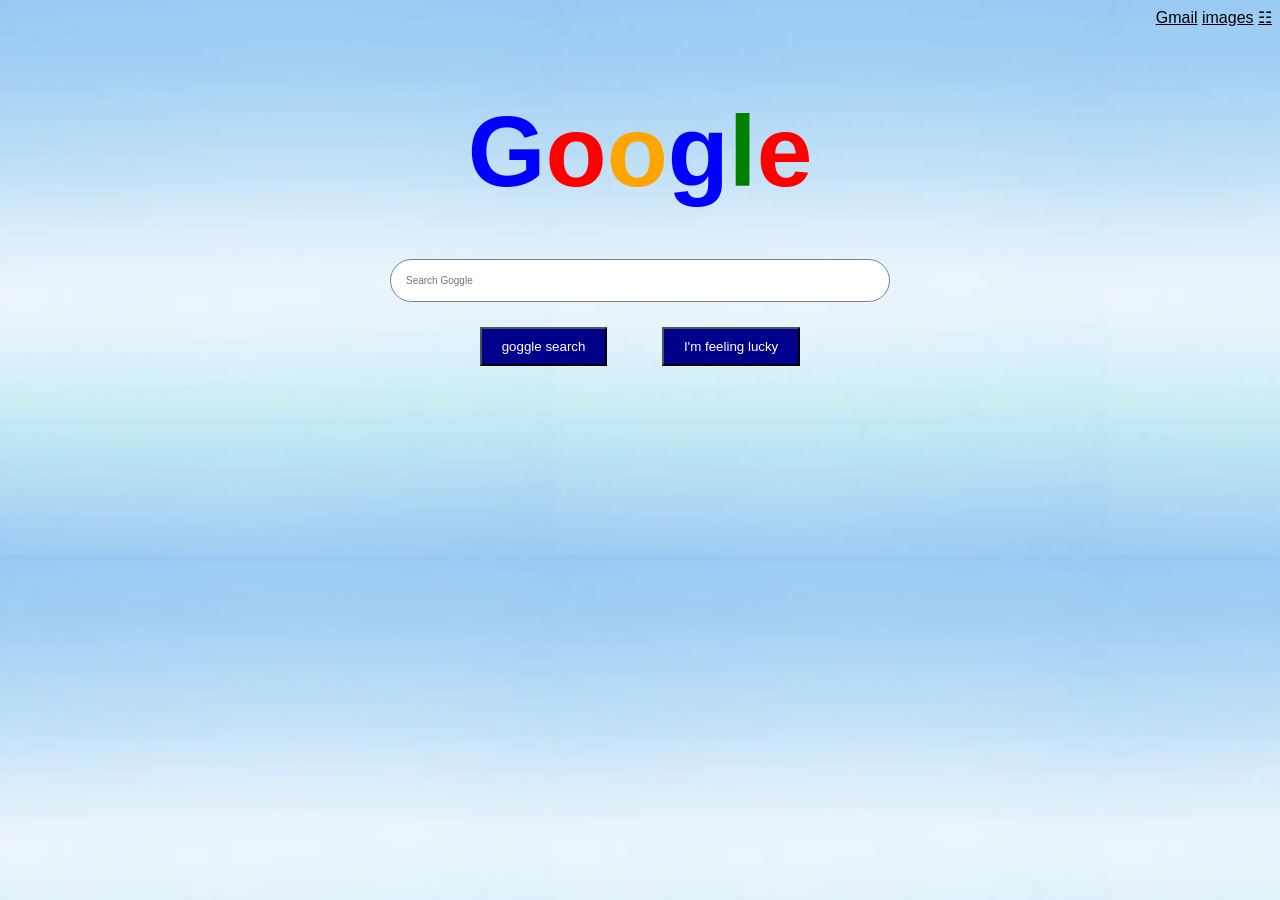
==== Goggleclone.html @ 0e145db4 "first commit" ====
<!DOCTYPE html>
<html lang="en">
<head>
    <meta charset="UTF-8">
    <meta name="viewport" content="width=device-width, initial-scale=1.0">
    <title>Goggle Clone</title>
    <style>
        .header {
            display: flex;
            justify-content: flex-end;
            align-items: center;
            gap: 25px;
        }
        .header a{
            color:black;
            font-size: 16px;
        }
        body{
            font-family: Arial, Helvetica, sans-serif;
            text-align: center;
            background-image: url('my guy 2.jpeg')            
        }
        h1 {
            font-size: 100px;
            margin-bottom:50px;
        }
        input{
            width: 500px;
            font-size: 10px;
            padding: 15px;
        }
        button{
            margin: 25px;
            padding: 10px 20px;
            background: darkblue;
            color: white;

        }
        .blue {
            color: blue;
        }
        .red {
            color: red;
        }
        .orange{
            color:orange;
        }
        .green {
            color: green;
        }
        .input {
            border-radius: 26px;
            box-shadow: 1px gray;
            border: 0.5px solid gray;
        }
    </style>
</head>
<body>
   <div class="header">
    <header>
         <a href="http://mail.google.com" target="_blank">Gmail</a>
         <a href="http://images.google.com/" target="_blank">images</a>
         
<a
href="https://
www.google.com/intl/en/about/ products"
target="_blank" class="apps-button"
>
☷
<a>
 <a
 href="https://
myaccount.google.com/" target="_blank" class="profile-button">
</a>
        </header>
    </div>
    <h1>
        <span class="blue">G</span><span class="red">o</span><Span class="orange">o</Span><span class="blue">g</span><span class="green">l</span><span class="red">e</span>

    </h1>
    <input type="search"
    placeholder="Search Goggle" class="input">
    <br>
    <button>goggle search</button>
    <button> I'm feeling lucky</button>
    
</body>
</html>
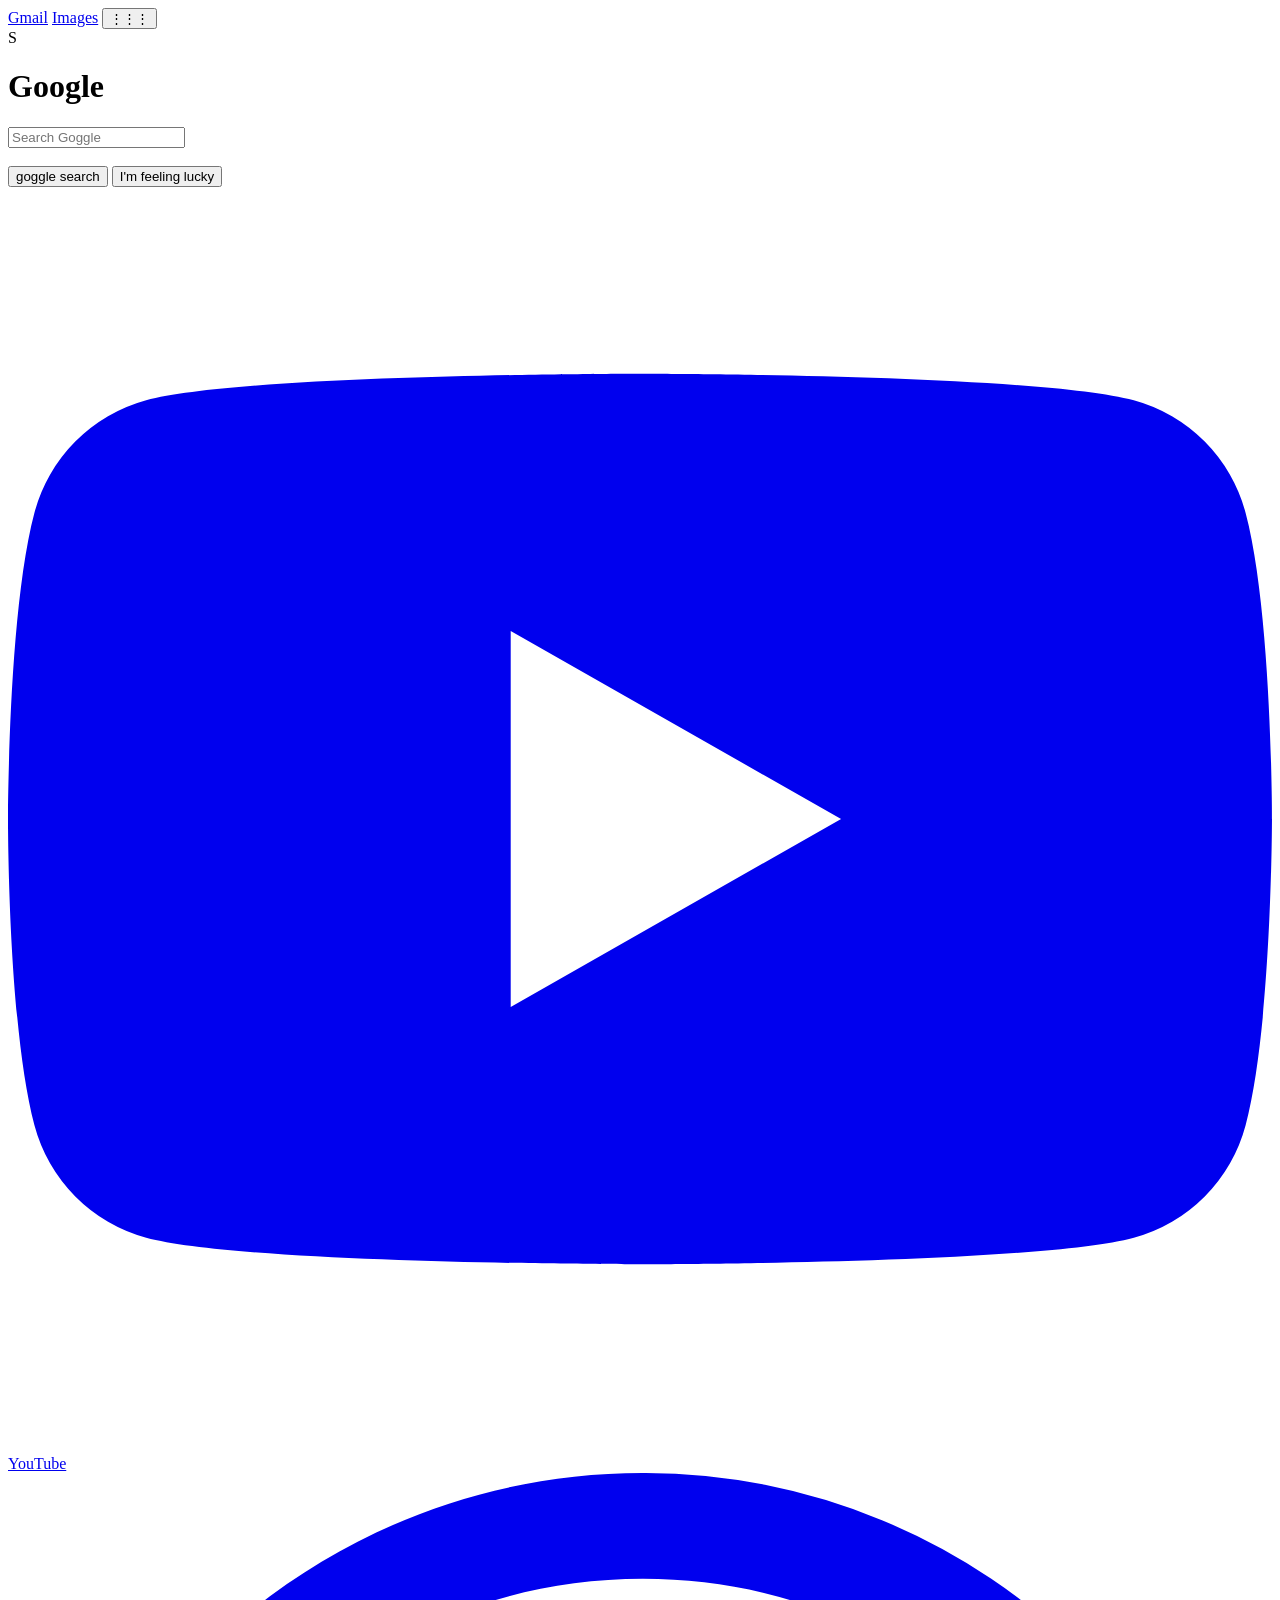
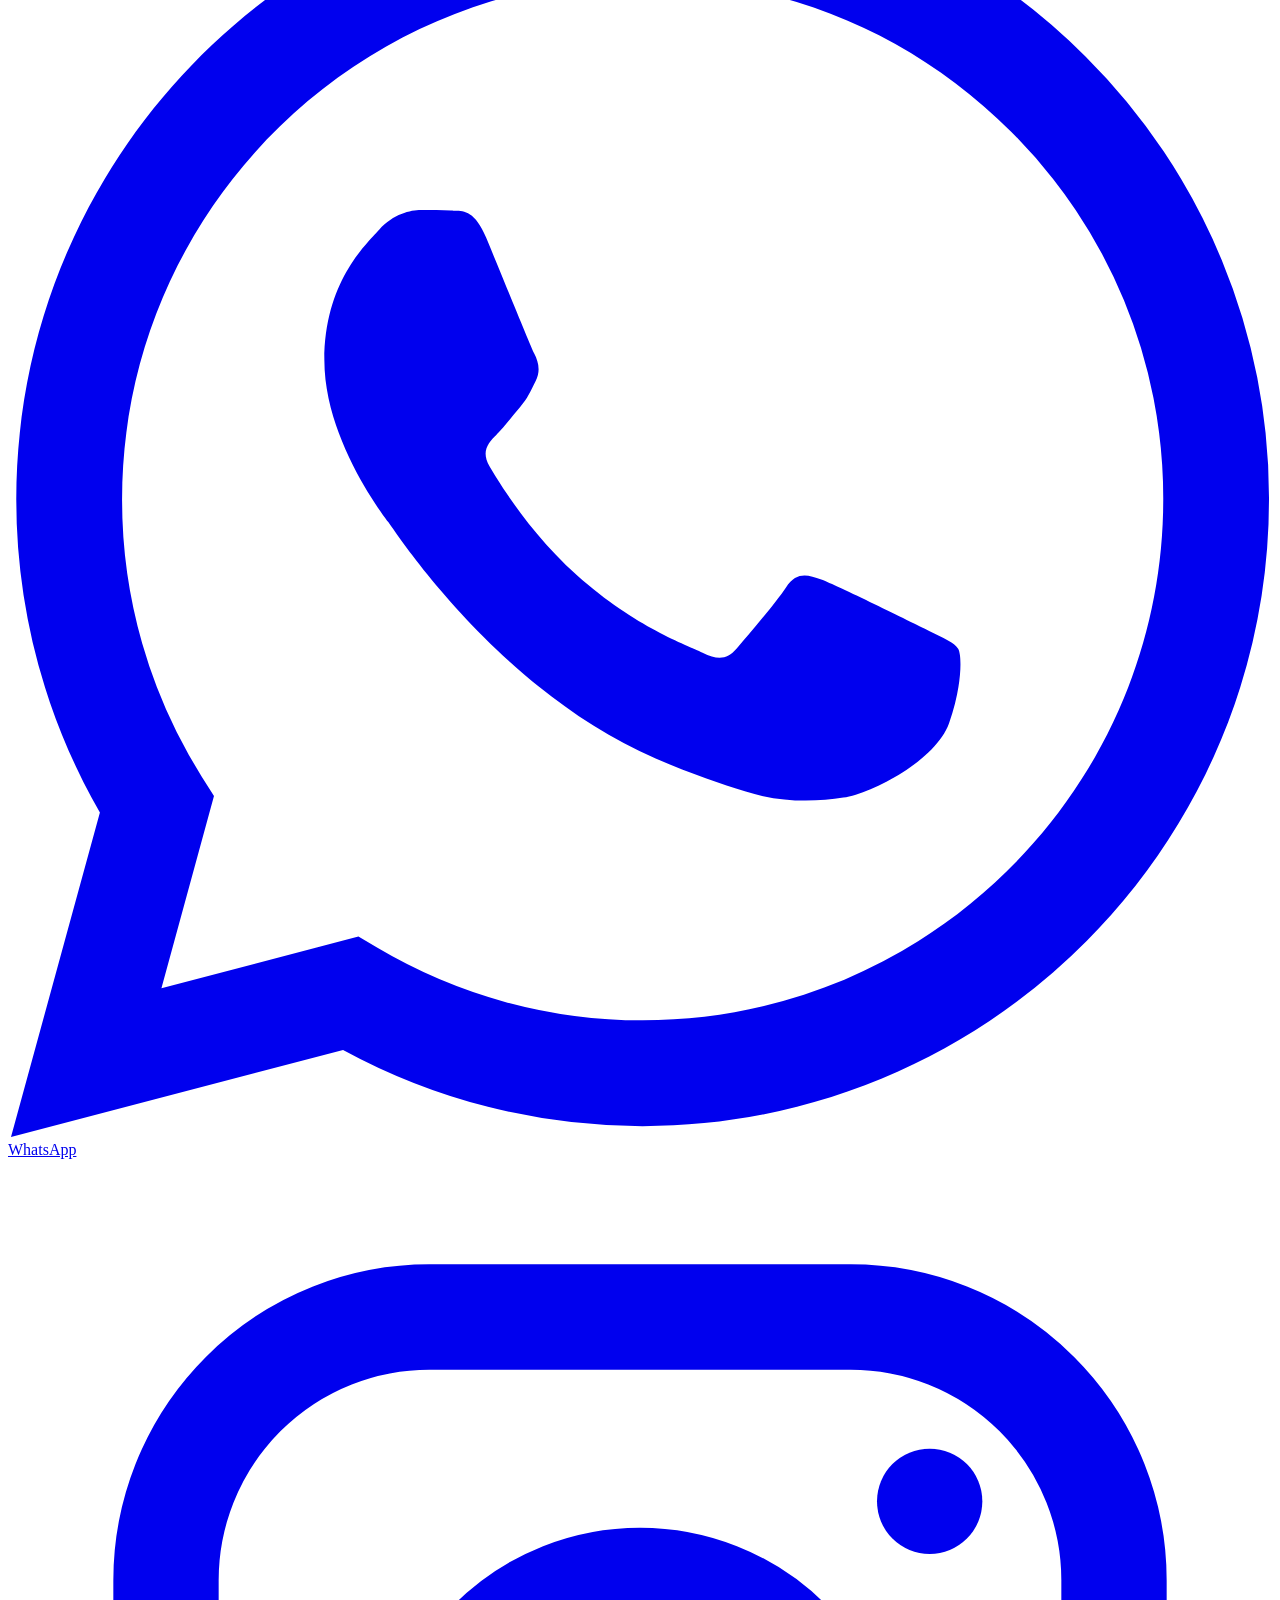
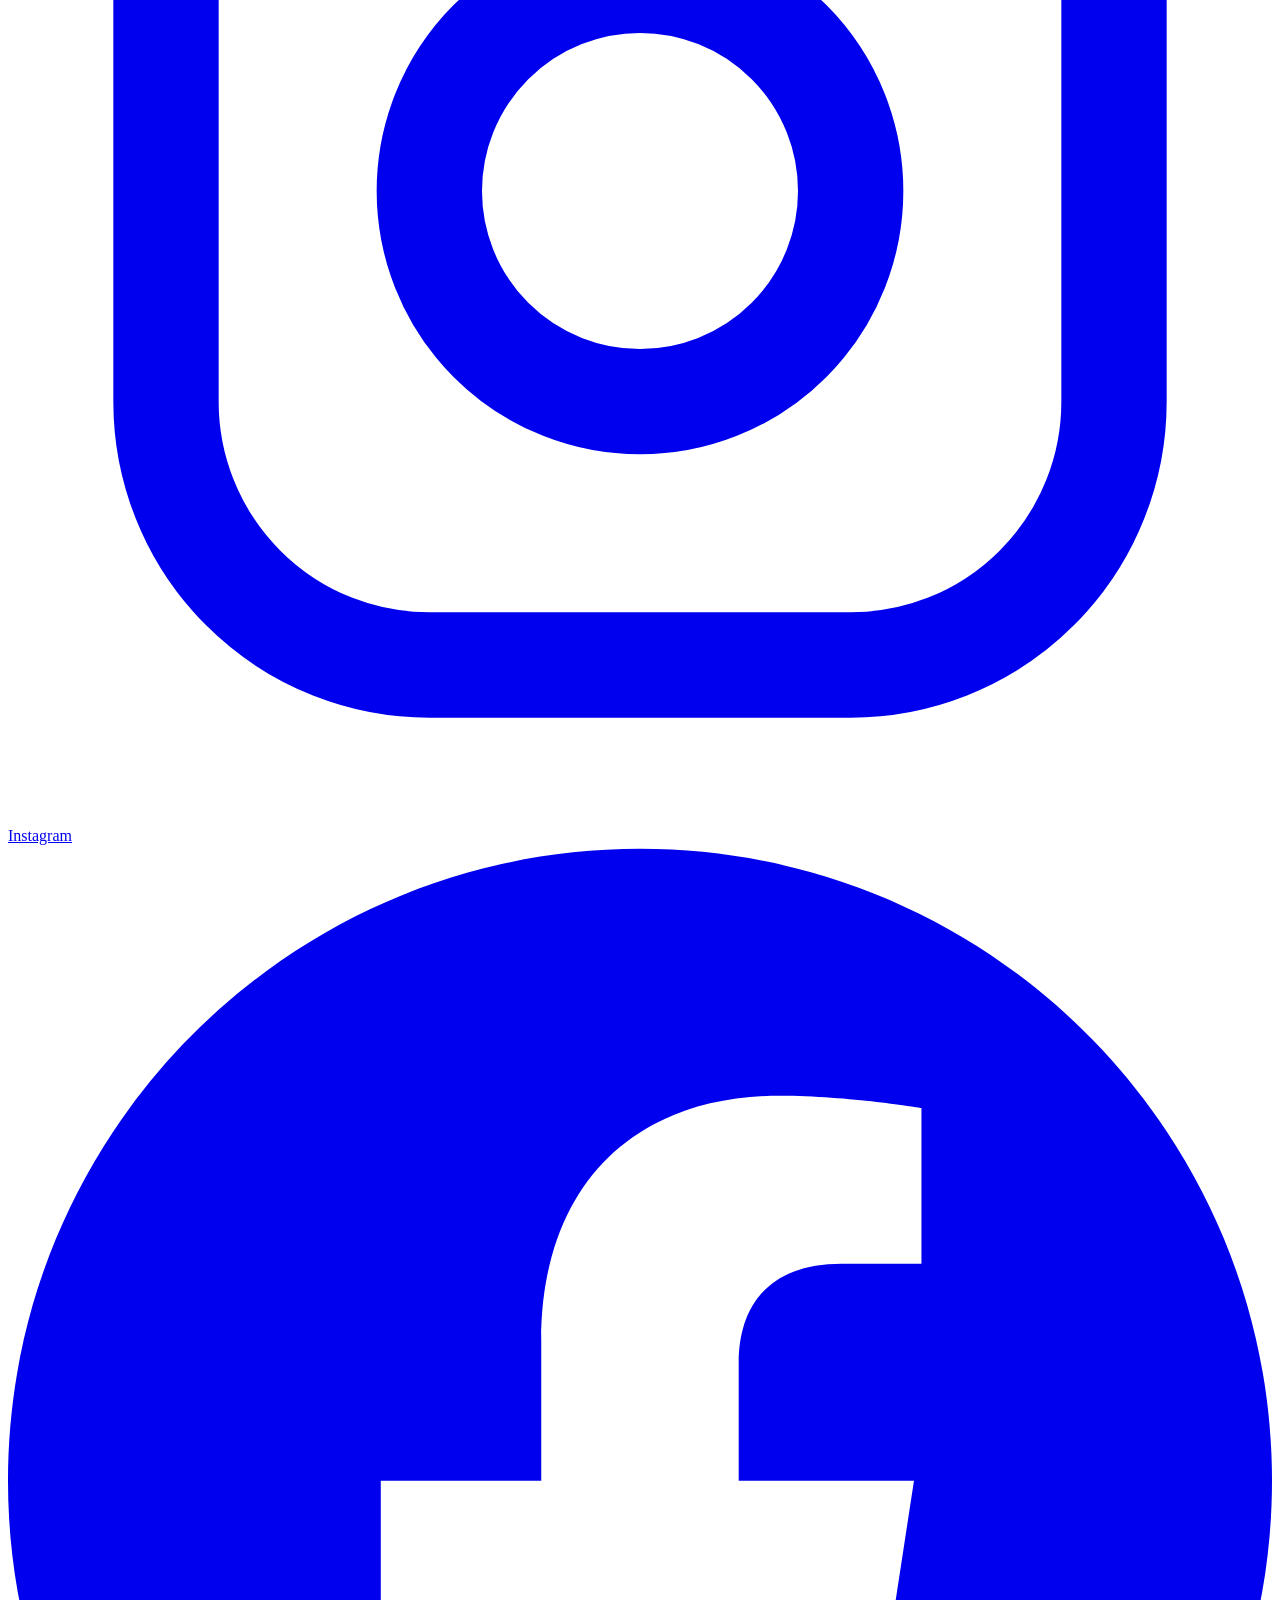
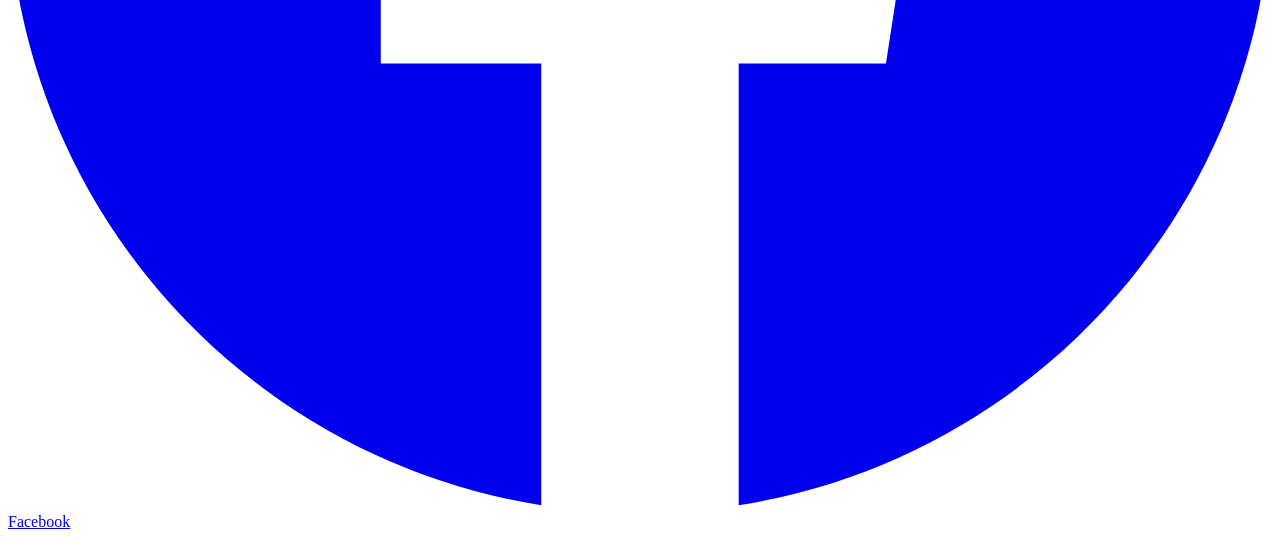
==== commit 005f010c: "stich" ====
--- a/Goggleclone.html
+++ b/Goggleclone.html
@@ -4,85 +4,70 @@
     <meta charset="UTF-8">
     <meta name="viewport" content="width=device-width, initial-scale=1.0">
     <title>Goggle Clone</title>
-    <style>
-        .header {
-            display: flex;
-            justify-content: flex-end;
-            align-items: center;
-            gap: 25px;
-        }
-        .header a{
-            color:black;
-            font-size: 16px;
-        }
-        body{
-            font-family: Arial, Helvetica, sans-serif;
-            text-align: center;
-            background-image: url('my guy 2.jpeg')            
-        }
-        h1 {
-            font-size: 100px;
-            margin-bottom:50px;
-        }
-        input{
-            width: 500px;
-            font-size: 10px;
-            padding: 15px;
-        }
-        button{
-            margin: 25px;
-            padding: 10px 20px;
-            background: darkblue;
-            color: white;
-
-        }
-        .blue {
-            color: blue;
-        }
-        .red {
-            color: red;
-        }
-        .orange{
-            color:orange;
-        }
-        .green {
-            color: green;
-        }
-        .input {
-            border-radius: 26px;
-            box-shadow: 1px gray;
-            border: 0.5px solid gray;
-        }
-    </style>
+    <link rel="stylesheet" href="Goggleclone.css">
 </head>
 <body>
-   <div class="header">
-    <header>
-         <a href="http://mail.google.com" target="_blank">Gmail</a>
-         <a href="http://images.google.com/" target="_blank">images</a>
-         
-<a
-href="https://
-www.google.com/intl/en/about/ products"
-target="_blank" class="apps-button"
->
-☷
-<a>
- <a
- href="https://
-myaccount.google.com/" target="_blank" class="profile-button">
-</a>
+    <header class="top-bar">
+  <a href="#">Gmail</a>
+  <a href="#">Images</a>
+  
+  <button class="apps" aria-label="Apps">⋮⋮⋮</button>
+  <div class="avatar">S</div>
         </header>
     </div>
     <h1>
         <span class="blue">G</span><span class="red">o</span><Span class="orange">o</Span><span class="blue">g</span><span class="green">l</span><span class="red">e</span>
 
     </h1>
+    <form action="https://www.google.com/search" method="GET">
     <input type="search"
+    name="q"
     placeholder="Search Goggle" class="input">
+    </form>
     <br>
-    <button>goggle search</button>
-    <button> I'm feeling lucky</button>
+    <button class="bottom">goggle search</button>
+    <button class="bottom"> I'm feeling lucky</button>
+<div class="shortcuts">
+
+  <a class="shortcut" href="https://www.youtube.com" target="_blank" rel="noopener">
+    <span class="tile youtube">
+      <svg viewBox="0 0 24 24" fill="currentColor">
+        <path d="M23.498 6.186a3.016 3.016 0 0 0-2.122-2.136C19.505 3.545 12 3.545 12 3.545s-7.505 0-9.377.505A3.017 3.017 0 0 0 .502 6.186C0 8.07 0 12 0 12s0 3.93.502 5.814a3.016 3.016 0 0 0 2.122 2.136c1.871.505 9.376.505 9.376.505s7.505 0 9.377-.505a3.015 3.015 0 0 0 2.122-2.136C24 15.93 24 12 24 12s0-3.93-.502-5.814zM9.545 15.568V8.432L15.818 12l-6.273 3.568z"/>
+      </svg>
+    </span>
+    <span class="label">YouTube</span>
+  </a>
+
+  <a class="shortcut" href="https://web.whatsapp.com" target="_blank" rel="noopener">
+    <span class="tile whatsapp">
+      <svg viewBox="0 0 24 24" fill="currentColor">
+        <path d="M17.472 14.382c-.297-.149-1.758-.867-2.03-.967-.273-.099-.471-.148-.67.15-.197.297-.767.966-.94 1.164-.173.199-.347.223-.644.075-.297-.15-1.255-.463-2.39-1.475-.883-.788-1.48-1.761-1.653-2.059-.173-.297-.018-.458.13-.606.134-.133.298-.347.446-.52.149-.174.198-.298.298-.497.099-.198.05-.371-.025-.52-.075-.149-.669-1.612-.916-2.207-.242-.579-.487-.5-.669-.51-.173-.008-.371-.01-.57-.01-.198 0-.52.074-.792.372-.272.297-1.04 1.016-1.04 2.479 0 1.462 1.065 2.875 1.213 3.074.149.198 2.096 3.2 5.077 4.487.709.306 1.262.489 1.694.625.712.227 1.36.195 1.871.118.571-.085 1.758-.719 2.006-1.413.248-.694.248-1.289.173-1.413-.074-.124-.272-.198-.57-.347m-5.421 7.403h-.004a9.87 9.87 0 01-5.031-1.378l-.361-.214-3.741.982.998-3.648-.235-.374a9.86 9.86 0 01-1.51-5.26c.001-5.45 4.436-9.884 9.888-9.884 2.64 0 5.122 1.03 6.988 2.898a9.825 9.825 0 012.893 6.994c-.003 5.45-4.437 9.884-9.885 9.884m8.413-18.297A11.815 11.815 0 0012.05 0C5.495 0 .16 5.335.157 11.892c0 2.096.547 4.142 1.588 5.945L.057 24l6.305-1.654a11.882 11.882 0 005.683 1.448h.005c6.554 0 11.89-5.335 11.893-11.893a11.821 11.821 0 00-3.48-8.413z"/>
+      </svg>
+    </span>
+    <span class="label">WhatsApp</span>
+  </a>
+
+  <a class="shortcut" href="https://www.instagram.com" target="_blank" rel="noopener">
+    <span class="tile instagram">
+      <svg viewBox="0 0 24 24" fill="none" stroke="currentColor" stroke-width="2" stroke-linecap="round" stroke-linejoin="round">
+        <rect x="3" y="3" width="18" height="18" rx="5"/>
+        <circle cx="12" cy="12" r="4"/>
+        <circle cx="17.5" cy="6.5" r="1" fill="currentColor" stroke="none"/>
+      </svg>
+    </span>
+    <span class="label">Instagram</span>
+  </a>
+
+  <a class="shortcut" href="https://www.facebook.com" target="_blank" rel="noopener">
+    <span class="tile facebook">
+      <svg viewBox="0 0 24 24" fill="currentColor">
+        <path d="M24 12.073c0-6.627-5.373-12-12-12s-12 5.373-12 12c0 5.99 4.388 10.954 10.125 11.854v-8.385H7.078v-3.47h3.047V9.43c0-3.007 1.792-4.669 4.533-4.669 1.312 0 2.686.235 2.686.235v2.953H15.83c-1.491 0-1.956.925-1.956 1.874v2.25h3.328l-.532 3.47h-2.796v8.385C19.612 23.027 24 18.062 24 12.073z"/>
+      </svg>
+    </span>
+    <span class="label">Facebook</span>
+  </a>
+
+</div>
     
 </body>
 </html>
